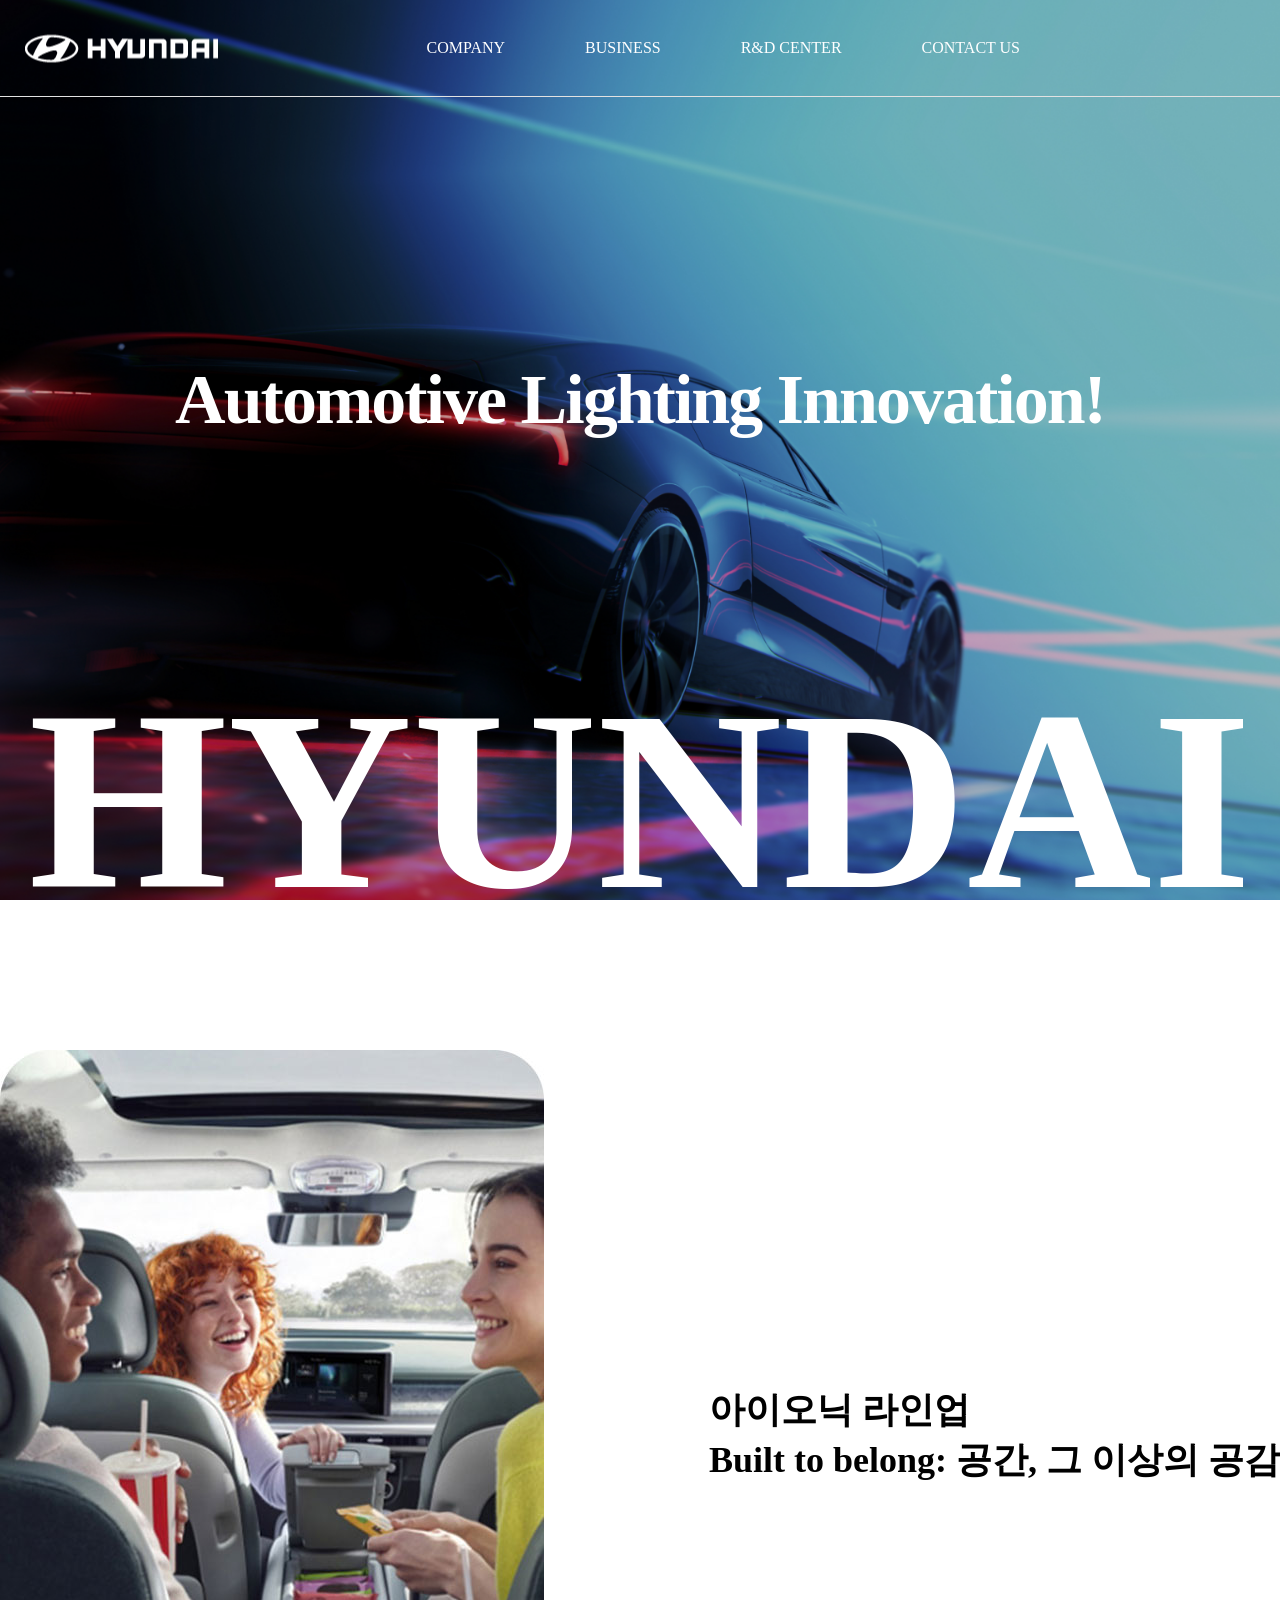
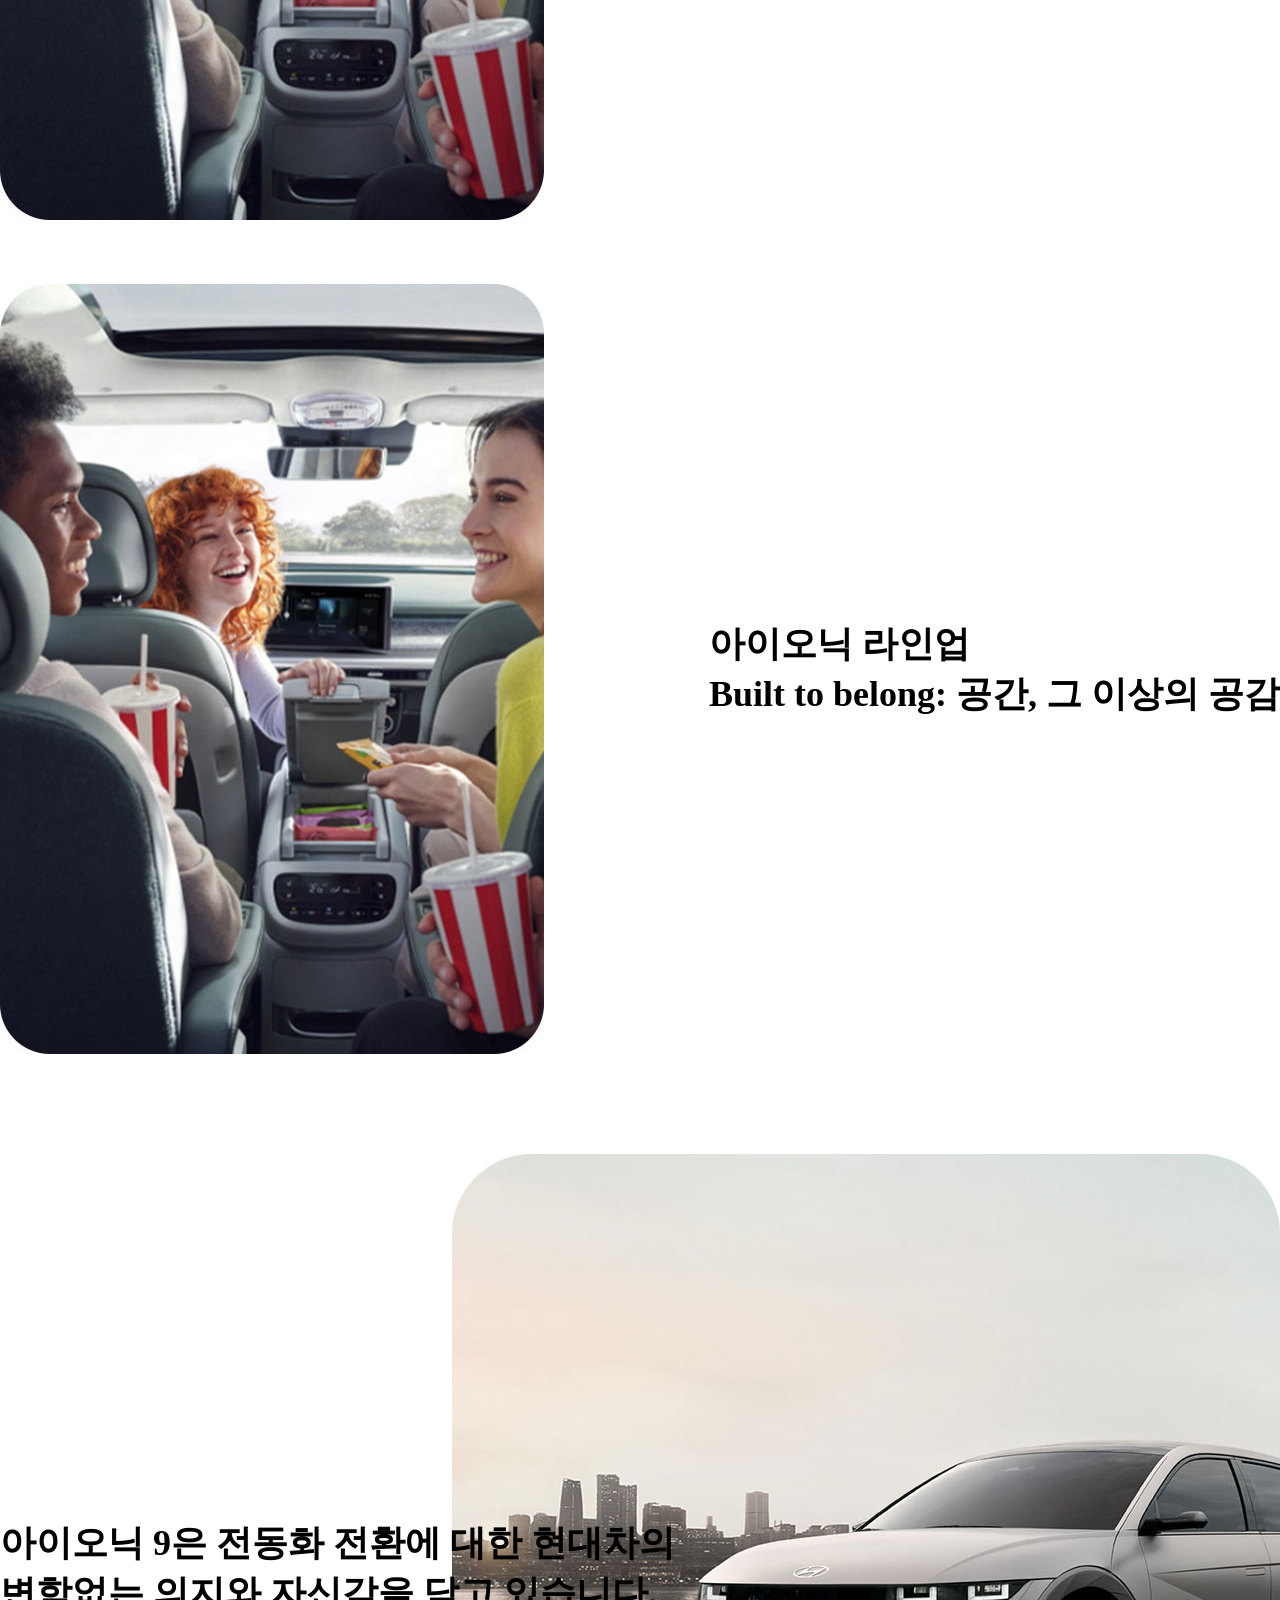
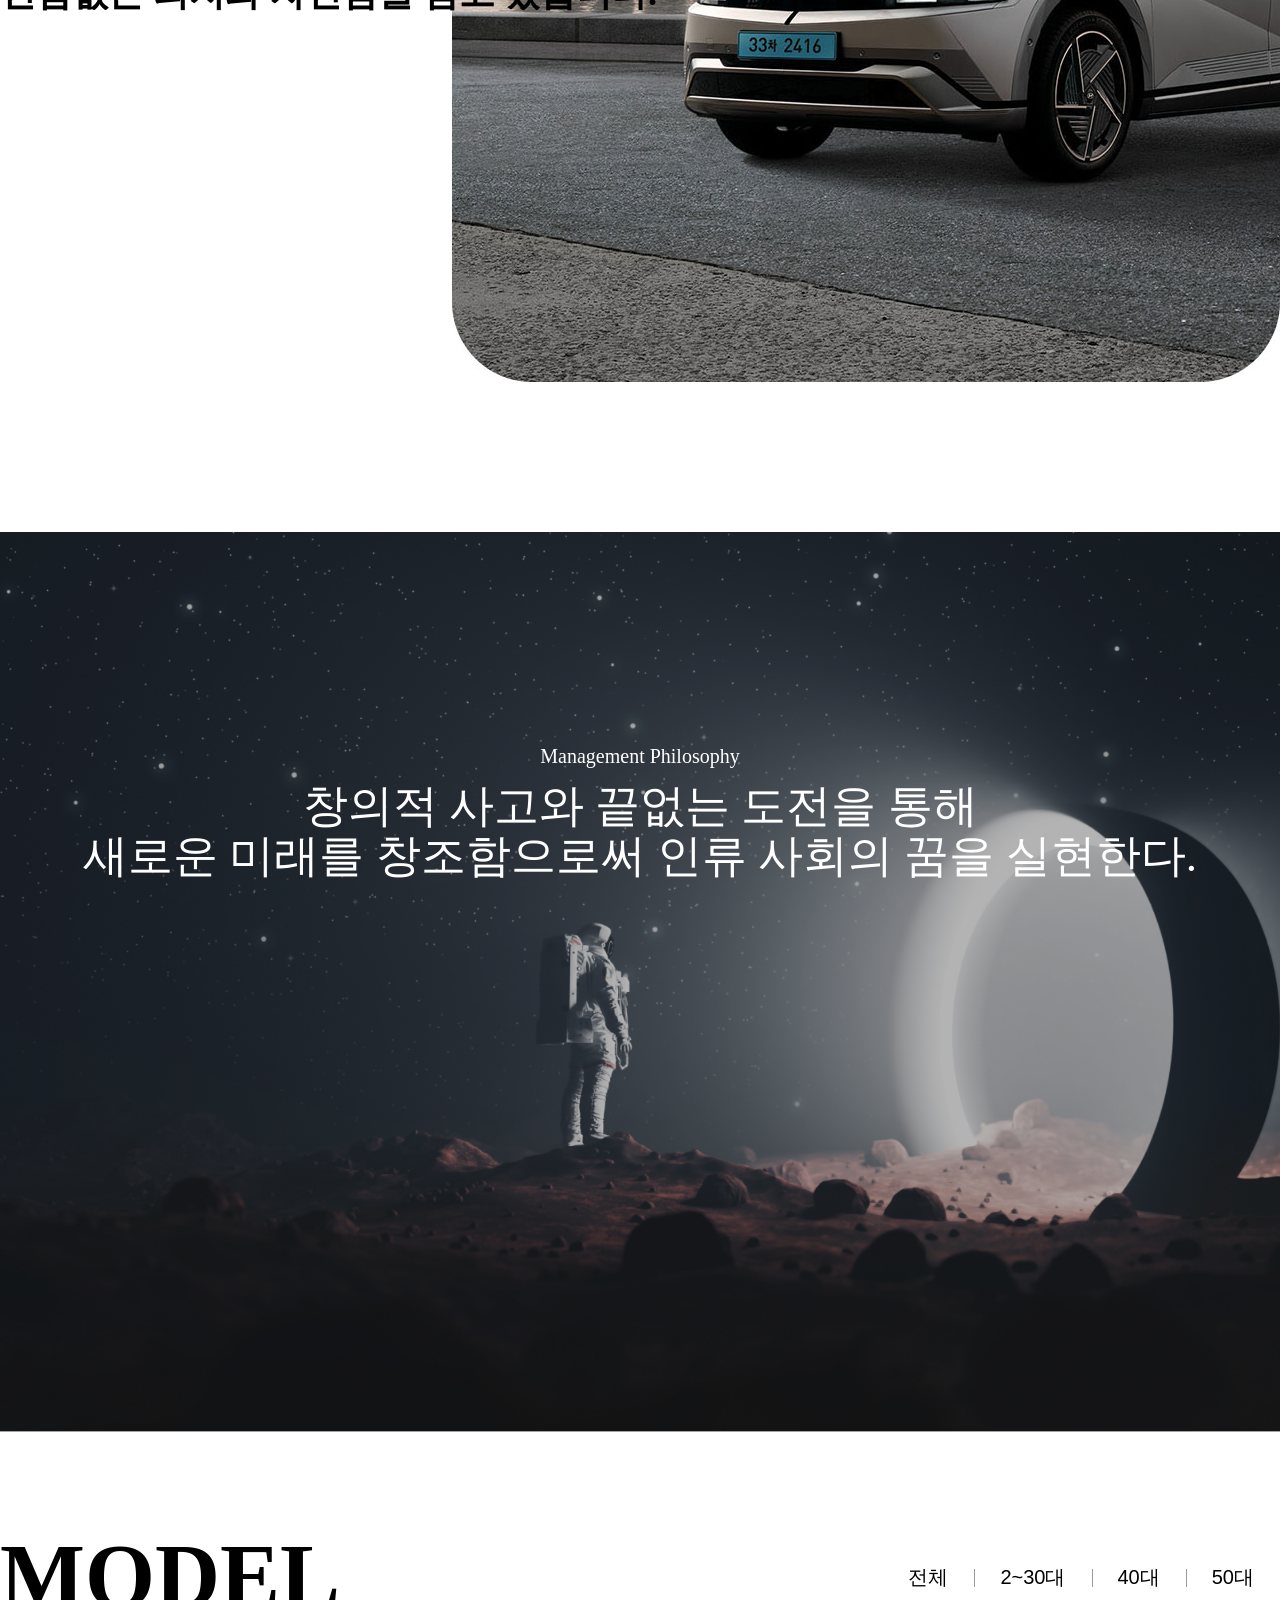
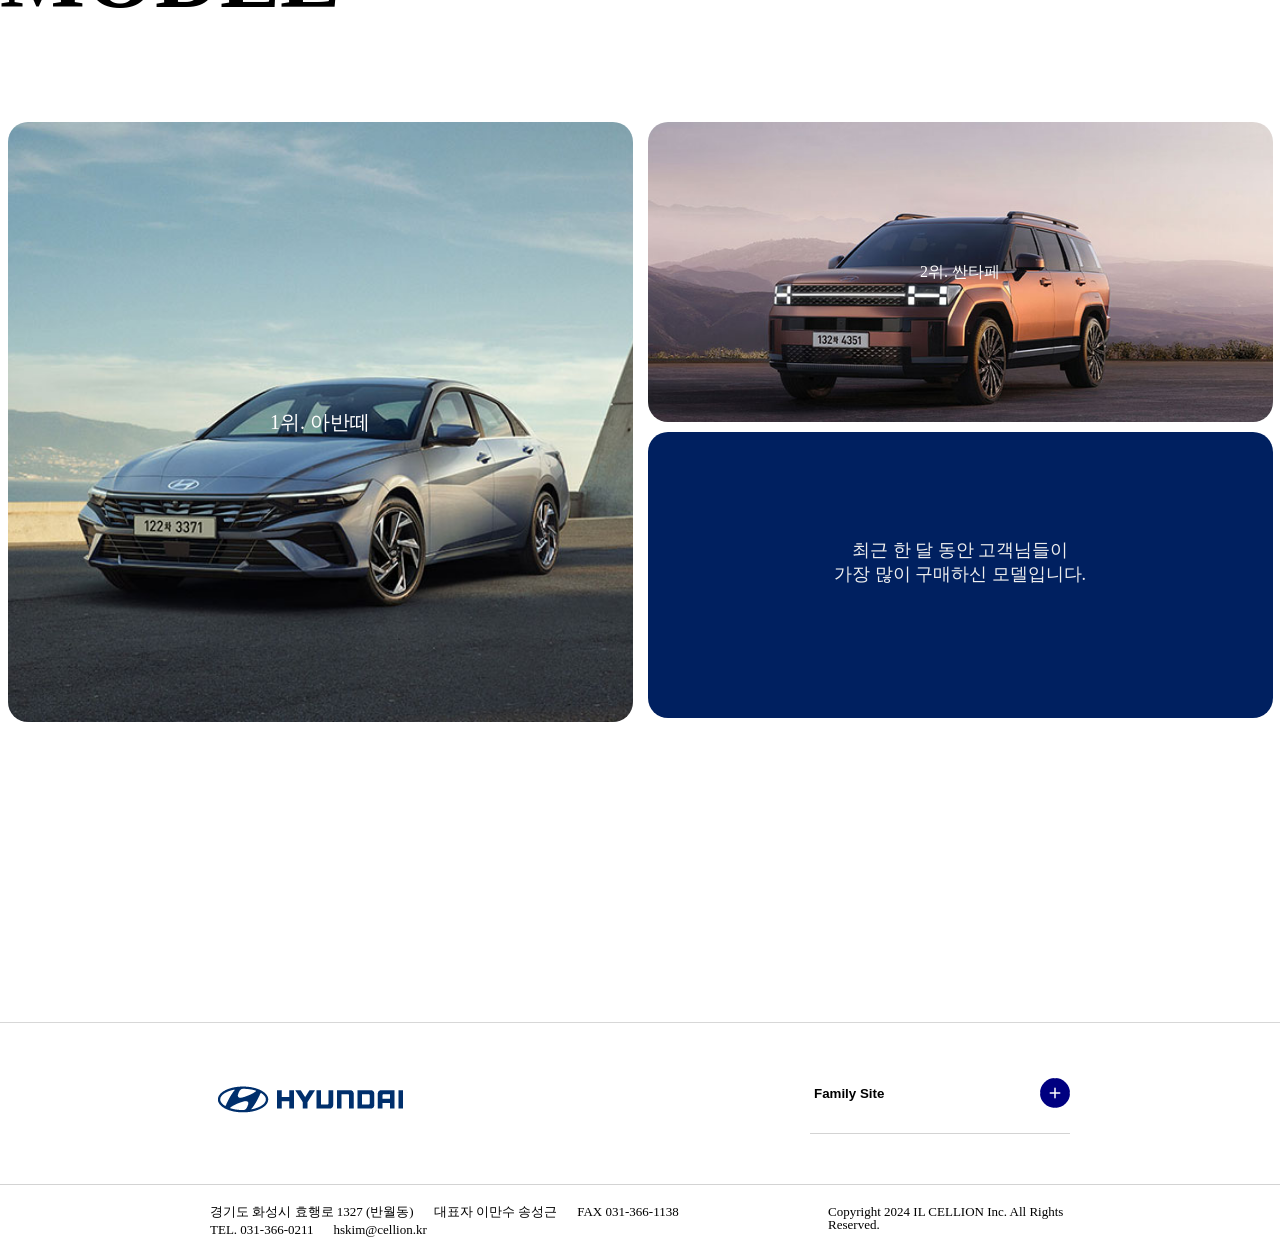
==== index.html @ 61b4600f "k" ====
<!DOCTYPE html>
<html lang="en">
<head>
    <meta charset="UTF-8">
    <meta name="viewport" content="width=device-width, initial-scale=1.0">
    <title>Document</title>
    <link rel="stylesheet" href="css/reset.css">
    <link rel="stylesheet" href="css/style.css">
</head>
<body>
    <!-- https://gyo50.github.io/  ... -->
    <div id="wrap">
        <h1 id="hyundai">
            <div>H</div>
            <div>Y</div>
            <div>U</div>
            <div>N</div>
            <div>D</div>
            <div>A</div>
            <div>I</div>
        </h1>
        <header class="header">
            <nav class="nav-wrapper">
                <div class="logo">
                    <a href="/"></a>
                </div>
                <input type="checkbox" id="nav-toggle" class="nav-toggle"/>
                <label for="nav-toggle" class="nav-toggle-label">
                    <span></span>
                </label>
                <ul class="menu-list">
                    <li class="list">
                        <a class="nav-link" href="#">
                            COMPANY
                            <svg xmlns="http://www.w3.org/2000/svg" fill="none" viewBox="0 0 24 24" stroke-width="1.5" stroke="currentColor" class="dropdown-icon">
                                <path stroke-linecap="round" stroke-linejoin="round" d="m19.5 8.25-7.5 7.5-7.5-7.5" />
                            </svg>
                        </a>
                        <div class="dropdown">
                            <ul class="dropdown-menu">
                                <li>
                                    <a href="#"> 회사소개 </a>
                                </li>
                                <li>
                                    <a href="#">CL 소개</a>
                                </li>
                                <li>
                                    <a href="#">오시는 길</a>
                                </li>
                            </ul>
                        </div>
                    </li>
                    <li class="list">
                        <a class="nav-link" href="#">
                            BUSINESS
                            <svg xmlns="http://www.w3.org/2000/svg" fill="none" viewBox="0 0 24 24" stroke-width="1.5" stroke="currentColor" class="dropdown-icon">
                                <path stroke-linecap="round" stroke-linejoin="round" d="m19.5 8.25-7.5 7.5-7.5-7.5" />
                            </svg>
                        </a>
                        <div class="dropdown">
                            <ul class="dropdown-menu">
                                <li>
                                    <a href="#">System LED</a>
                                </li>
                                <li>
                                    <a href="#">SMT</a>
                                </li>
                                <li>
                                    <a href="#">차량용 LED Lamp</a>
                                </li>
                            </ul>
                        </div>
                    </li>
                    <li class="list">
                        <a class="nav-link" href="#">
                            R&D CENTER
                             <svg xmlns="http://www.w3.org/2000/svg" fill="none" viewBox="0 0 24 24" stroke-width="1.5" stroke="currentColor" class="dropdown-icon">
                                <path stroke-linecap="round" stroke-linejoin="round" d="m19.5 8.25-7.5 7.5-7.5-7.5" />
                            </svg>
                        </a>
                        <div class="dropdown">
                            <ul class="dropdown-menu">
                                <li>
                                    <a href="#">보유기술</a>
                                </li>
                                <li>
                                    <a href="#">특허증</a>
                                </li>
                                <li>
                                    <a href="#">인증서</a>
                                </li>
                            </ul>
                        </div>
                    </li>
                    <li class="list" class="list">
                        <a class="nav-link" href="#">CONTACT US</a>
                    </li>
                </ul>
            </nav>
        </header>

        <div id="scroller" class="scroller">
            <div class="scroll-content">
                <div class="container">
                    <div class="box content1">
                    <h1>Automotive Lighting Innovation!</h1>
                    </div>
                    <div class="box content2">
                        <h1>Developed The World's First System LED.</h1>
                    </div>
                    <div class="box content3">
                        <h1>Ready To Shape The Market’s Future.</h1>
                    </div>
                </div>

                <div class="page-content">
                    <section class="sectoion1">
                        <div class="page1">
                            <div class="car">
                                <img src="img/car1.jpg" alt=""/>
                            </div>
                            <div class="text">
                                <h1>
                                    아이오닉 라인업<br/>
                                    Built to belong: 공간, 그 이상의 공감
                                </h1>
                            </div>
                        </div>


                        <div class="page1 card2">
                            <div class="car">
                                <img src="img/car1.jpg" alt=""/>
                            </div>
                            <div class="text">
                                <h1>
                                    아이오닉 라인업<br/>
                                    Built to belong: 공간, 그 이상의 공감
                                </h1>
                            </div>
                        </div>
                
                        <div class="page2">
                            <div class="card pack-down-center">
                                <h3 class="summaryTitle2"></h3>
                            </div>  
                            <h1 class="text">
                                아이오닉 9은 전동화 전환에 대한 현대차의<br/>
                                변함없는 의지와 자신감을 담고 있습니다.
                            </h1>
                            <div class="car">
                                <img src="img/car2.jpg" alt=""/>
                            </div>
                        </div>   
                    </section>
                
                    <section class="sectoion2">
                        <div class="section_bg">
                            <h3>
                                <span>Management Philosophy</span><br/>
                                창의적 사고와 끝없는 도전을 통해<br/> 
                                새로운 미래를 창조함으로써 인류 사회의 꿈을 실현한다.  
                            </h3>
                        </div>
                    </section>
                
                    <section class="section3">
                        <div class="page-header">
                            <h2>MODEL</h2>
                            <ul>
                                <li><button>전체</button></li>
                                <li><button>2~30대</button></li>
                                <li><button>40대</button></li>
                                <li><button>50대</button></li>      
                            </ul>
                        </div>
                        <div class="carBox">
                            <ul class="data-list col-2">
                                <li class="box1">
                                    <div class="image-box" data-image="all">
                                        <h3>1위. 아반떼</h3>
                                    </div>
                                </li>
                                <li class="box2">
                                    <div class="boxbg-box" data-image="all">
                                        <div class="boxbg">
                                            2위. 싼타페
                                        </div>
                                        <div class="boxtext">최근 한 달 동안 고객님들이<br/> 
                                            가장 많이 구매하신 모델입니다.
                                        </div>
                                    </div>
                                </li>
                            </ul>
                        </div>
                    </section>
                    <footer id="footer" class="footer">
                        
                        <div class="cont site">
                            <div class="menu img-wrap"><img id="footer_logo" src="img/logo.png" alt="로고"></div>
                            <div class="select-box">
                                <select class="select family" title="아이엘셀리온">
                                    <option value disabled selected>Family Site</option>
                                    <option value="https://ilgroup.co.kr">아이엘 그룹</option>
                                    <option value="https://ilscience.co.kr">아이엘 사이언스</option>
                                    <option value="https://ilmobility.co.kr">아이엘모빌리티</option>
                                    <option value="http://www.conus.kr">아이엘커누스</option>
                                    <option value="https://www.itronics.co.kr">아이트로닉스</option>
                                    <option value="https://aheads.co.kr">어헤즈</option>
                                    <option value="http://www.follinic.co.kr">폴리니크</option>
                                    <option value="http://www.kailux.co.kr">카이룩스</option>
                                </select>
                            </div>
                        </div>
                        <div class="cont contact">
                            <address>
                                <span>경기도 화성시 효행로 1327 (반월동)</span>
                                <span>대표자<em>&nbsp;이만수 송성근</em></span>
                                <span>FAX<em> 031-366-1138 </em></span>
                                <span>TEL.<em> 031-366-0211</em></span>
                                <span>hskim@cellion.kr</span>
                            </address>
                            <p class="copyright">Copyright 2024 IL CELLION Inc. All Rights Reserved.</p>
                        </div>
                    </footer>
                </div>
            </div>  
        </div>
       
    </div>






    
    <script src="script.js"></script>
</body>
</html>
---- css/style.css ----
#wrap{
    max-width: 100vw;
    overflow-x: hidden;
   
   
}


.header {
    width: 100%;
    position: fixed;
    z-index: 999;
    right:0;
    top: 0;
    border-bottom: 1px solid #e2e2e2;
}

.nav-wrapper {
    margin: 0 auto;
    display: flex;
    justify-content: space-between;
    align-items: center;
    padding:0 20px;
}

.logo a{
    display:block;
    background-image: url(../img/logo_white.png);
    width: 200px;
    height: 45px;
    background-position: center;
    background-repeat: no-repeat;
}

.nav-toggle {
    display: none;
}

.nav-toggle-label{
    cursor: default;
    color: #fff;
    display: none;
}



.nav-toggle-label span, 
.nav-toggle-label span::before,
.nav-toggle-label span::after {

    display: block;
    background: #fff;
    height: 2px;
    width: 25px;
    position: relative;
    transition: all 0.3s ease-in-out;

}



.nav-toggle-label span::before,
.nav-toggle-label span::after{
    content: "";
    position: absolute;
}


.nav-toggle-label span::before{
    bottom: 8px;
}

.nav-toggle-label span::after{
    top: 8px
}

.nav-toggle:checked+.nav-toggle-label span {
    background: transparent;
}

.nav-toggle:checked+.nav-toggle-label span::before {
    transform: rotate(-45deg);
    bottom: 0;
}

.nav-toggle:checked+.nav-toggle-label span::after {
    transform: rotate(45deg);
    top: 0;
}

.menu-list {
    display:flex;
    margin: 0;
    padding: 0;
    margin-right: 400px;
   
}

.menu-lis .list{
    position: relative;
    padding:1em;
}

.menu-list .list .nav-link {
    display:block;
    padding: 2.5rem;
    color: #fff;
   
}

.dropdown-icon {
    display: none;
    width: 16px;
    height: 16px;
    margin-left: 5px;
    stroke: #000;
    vertical-align: middle;
    transition: transform 0.3s ease;
}

header:hover{
    background-color: #fff;
}

header:hover .menu-list .list .nav-link{
    color: #002060;
}

header:hover .logo a{
    background-image: url(../img/logo.png);
}


.menu-list .list:hover .dropdown{
    display: block
}


.dropdown {
    display: none;
    position: fixed;
    left: 0;
    top: 90px;
    width: 100vw;
    background-color: rgba(255, 255, 255, 1);
    box-shadow: 0 2px 5px rgba(0, 0,0, 0.1);

}

.nav-item.active .dropdown-icon {
    transform: rotate(180deg);
}

.dropdown-menu {
    width: auto;
    margin: 0 auto;
    padding: 2rem;
    display: flex;
    flex-wrap: wrap;
    gap: 5rem;
    justify-content: center;
}

.dropdown-menu a{
    color: #313131;
    white-space: nowrap;
    font-weight: 600;
}



.nav-bg .hidden-nav-bg .hidden-menu{
    display: none;
    
   
}

.nav-bg .hidden-nav-bg .menu1 li{
    float: left;
    position: absolute;
    margin: 0 30px;
    top:50%;
    left:40%;
    transform: translateY(-50%);
    color: #000;
   
}


#hyundai {
    position: absolute;
    bottom: -30px;
    left: 50%;
    transform: translateX(-50%);
    text-align: center;
    font-size: 20em;
    color: #fff;
    font-weight: 600;
    display: flex;
}


#hyundai div {
    position: relative;
    top: 100px; /* 화면 아래에서 시작 */
    opacity: 0; /* 초기에는 보이지 않게 */
    
}

#hyundai div:nth-child(1){
    animation: moveUp1 0.3s ease-out forwards;
}

@keyframes moveUp1 {
    0% {
        top: 200px;
        opacity: 0;
    }
    100% {
        top: -1px;
        opacity: 1; /* 위로 올라가면서 보이게 */
    }
}


#hyundai div:nth-child(2){
    animation: moveUp2 0.4s ease-out forwards;
}

@keyframes moveUp2 {
    0% {
        top: 200px;
        opacity: 0;
    }
    100% {
        top: -1px;
        opacity: 1; /* 위로 올라가면서 보이게 */
    }
}



#hyundai div:nth-child(3){
    animation: moveUp3 0.5s ease-out forwards;
}

@keyframes moveUp3 {
    0% {
        top: 200px;
        opacity: 0;
    }
    100% {
        top: -1px;
        opacity: 1; /* 위로 올라가면서 보이게 */
    }
}


#hyundai div:nth-child(4){
    animation: moveUp4 0.6s ease-out forwards;
}

@keyframes moveUp4 {
    0% {
        top: 200px;
        opacity: 0;
    }
    100% {
        top: -1px;
        opacity: 1; /* 위로 올라가면서 보이게 */
    }
}


#hyundai div:nth-child(5){
    animation: moveUp5 0.7s ease-out forwards;
}

@keyframes moveUp5 {
    0% {
        top: 200px;
        opacity: 0;
    }
    100% {
        top: -1px;
        opacity: 1; /* 위로 올라가면서 보이게 */
    }
}



#hyundai div:nth-child(6){
    animation: moveUp6 0.8s ease-out forwards;
}

@keyframes moveUp6 {
    0% {
        top: 200px;
        opacity: 0;
    }
    100% {
        top: -1px;
        opacity: 1; /* 위로 올라가면서 보이게 */
    }
}


#hyundai div:nth-child(7){
    animation: moveUp7 0.9s ease-out forwards;
}

@keyframes moveUp7 {
    0% {
        top: 200px;
        opacity: 0;
    }
    100% {
        top: -1px;
        opacity: 1; /* 위로 올라가면서 보이게 */
    }
}

.scroller{
    width:100%;
}


.scroll-content{
    box-sizing: border-box;
}

.container .box{
    background-size: cover;
    background-repeat: no-repeat;
    width: 100vw;
    height: 100vh;
    display: flex;
    justify-content: center;
    flex-direction: column;
    align-items: center;
    transition: background-size 5s ease;

}





.container .box h1{
    text-align: center;
    display: block;
    color: #fff;
    font-weight: 600;
    letter-spacing: -2px;
    font-size:70px;
    margin-top: -100px;
   
    


}

.container .content1{
    background-image: url('../img/bg_main_img1.png');
   

}

.container .content2{
    background-image: url('../img/bg_main_img2.png');
    display: none;

}

.container .content3{
    background-image: url('../img/bg_main_img3.png');
    display: none;
    

}

.sectoion1{
    margin: 150px 0;
    box-sizing: border-box;
    display: block;
}

.sectoion1 img{
    max-width: 100%;
    display: block;
}

.sectoion1 .page1{
    display: flex;
    align-items: center;
    justify-content: space-between;
    width: 100%;
    margin-left: auto;
    margin-right: auto;
    max-width: 1346px ;
    gap: 8px;
   
}

.sectoion1 .page2{
    max-width: 1346px;
    margin-top:100px;
    width: 100%;
    margin-left: auto;
    margin-right: auto;
    align-items: center;
    justify-content: space-between;
    display: flex;
    gap: 8px;

}


.page1 .car{
    align-items: center;
    flex-direction: column;
    display: flex;
    width: 544px;
    height: 770px;
    
}


.page1 .text{
    align-items: center;
    flex-direction: column;
  
    display: flex
;
}

.page1 .text h1{
    font-size: 40px;
    color: #000;
    font-weight: 600;
    line-height: 50px;
}

.page1.card2 {
    margin-top: 4em;
}


.pack-down-center {
    align-items: center;
    flex-direction: column;
    gap: 8px;
    display: flex
;
}

.summaryTitle2 {
    font-size: clamp(14px, 6.867vw, 45px);
    font-weight: 500;
    line-height: 1.1;
    margin-left: 6vw;
}

.page2 .car{
    box-sizing: border-box;
    align-items: center;
    flex-direction: column;
    gap: 8px;
    display: flex;
   
}

.page2 .text{
    font-size: 40px;
    font-weight: 600;
    line-height: 50px;
    position: absolute;
    text-align: left;
    z-index: 1;
   
}



.sectoion2 .section_bg{
    width: 100%;
    height: 100vh;
    background-image: url('../img/bg_with_dimmed.png');
    background-size: cover;
    margin-bottom: 100px;
    display: flex;
    align-items: center;
    justify-content: center;
}


.section_bg h3{
    font-size: clamp(14px, 6.867vw, 45px);
    font-weight: 500;
    line-height: 50px;
    color: #fff;
    text-align: center;
    margin-top: -40vh;
}

.section_bg span{
    font-size: 20px;
}


.section3 {
    width: 100%;
    margin-bottom: 300px;
}


.page-header {
    max-width:1346px ;
    display:flex;
    justify-content: space-between;
    align-items: center;
    margin: 0 auto;
}

.page-header h2{
    font-size: 90px;
    font-weight: 600;
    min-width: 50%;
}

.page-header ul{
    display: flex;
}


.page-header li{
    position: relative;
    padding: 0 20px;
}

.page-header li:nth-child(2)
::before {
    display: flex;
    position: absolute;
    display: block;
    content: "";
    width: 1px;
    height: 18px;
    background: #999;
    left: 0px;
    top: 8px;
}


.page-header li:nth-child(3)
::before {
    display: flex;
    position: absolute;
    display: block;
    content: "";
    width: 1px;
    height: 18px;
    background: #999;
    left: 0px;
    top: 8px;
}

.page-header li:nth-child(4)
::before {
    display: flex;
    position: absolute;
    display: block;
    content: "";
    width: 1px;
    height: 18px;
    background: #999;
    left: 0px;
    top: 8px;
}

.page-header ul button {
    font-size: 20px;
    line-height: 30px;
    cursor: pointer;
    background-color: transparent;
    border: none;
}

.carBox {
    max-width: 1346px ;
    margin: 0 auto;
    width: 100%;

}

.carBox ul{
    margin-top: 100px;
    display: flex;
    flex-wrap: wrap;
    justify-content: space-around;
}

.carBox li{
    width: calc((100% - 30px) /2);
    box-sizing: border-box;
}



.carBox .box1 .image-box{
    width: 100%;
    height: 600px;
    background-size:cover;
    background-position: center center;
    background-repeat: no-repeat;
    background-image: url(../img/avantae.jpg);
    border-radius: 20px;
    position: relative;
    
}

.carBox .box1 h3 {
    position: absolute;
    left: 50%;
    top: 50%;
    transform: translate(-50%, -50%);
    color: #fff;
    text-align: center;
    font-size: 20px;
    line-height: 30px;
}

.carBox .box2 {
    overflow: hidden;
}


.carBox .box2 > div{
    display:flex;
    position: relative;
    flex-wrap: wrap;
}

.carBox .box2 .boxbg{
    background-image: url(../img/santanpae.jpg);
    background-size: cover;
    background-position: center center;
    background-repeat: no-repeat;
    width: 100%;
    height: 300px;
    border-radius: 20px;
}

.carBox .box2 .boxbg{
    color: #fff;
    text-align: center;
    line-height: 300px;
}

.carBox .box2 .boxtext {
    width: 100%;
    margin-top:10px;
    height: 180px;
    border-radius: 20px;
    background-color: #002060;
    text-align: center;
    font-size:18px;
    line-height: 24px;
    padding-top: 17%;
    color: #eee;
}

#footer {
    border-top: 1px solid #d7d7d7;
    box-sizing: border-box;
    font-size: 13px;
    width: 100%;
}


#footer > .cont {
    display: flex;
    justify-content: space-between;
   
}


.img-wrap {
    position: relative;
    overflow: hidden;
}


#footer .menu {
    gap: 5px 40px;
}

.select-box {
   
    border-bottom: 1px solid lightgray;
    transition: border-bottom 0.3s;
   
    
}

#footer .select-box {
    padding-right: 30px;
    position: relative;
    height: 80px;
}

.select-box, .select {
    background-image: none;
}




.select option {
    width: 100%;
    font-weight: inherit;
    padding: 20px;
}

#footer .select.family {
    position: absolute;
    top: 0;
    left: 0;
    height: 100%;
    font-weight: 600;
}

.select {
    position: relative;
    vertical-align: middle;
    background: transparent url(/img/select-arr.svg) no-repeat 100% 50%;
    background-size: 20px 20px;
    padding-right: 20px;
    z-index: 1;
}

.select-box .select {
    width: 100%;
    border-bottom: 0;
    padding-right: 0;
    z-index: 1;
}

#footer .contact{
    border-top: 1px solid lightgray;
    padding: 20px 0;
}



#footer .menu, #footer address {
    display: flex;
    flex-wrap: wrap;
}

#footer address {
    
    gap: 5px 20px;
    flex-wrap: wrap;
    display: flex;
    
}

#footer .menu {
    padding-top: 10px;
    flex-wrap: wrap;
    display: flex;
}

#footer .select-box::after {
    width: 30px;
    height: 30px;
    border-radius: 50%;
    background-color: navy;
    background-image: url(../img/family-site-plus.svg);
    background-position: center center;
    background-size: 20px 20px;
    content: '';
    display: inline-block;
    position: absolute;
    top: 50%;
    transform: translateY(-50%);
    right: 0;
    z-index: 1;
    
}
    
#footer .select-box.active::after {
    background-image: url(/img/family-site-minus.svg);
}

#footer .select {
    border: none;
}

/* max-width:1600px */

@media screen and (max-width:1600px){
    #hyundai{
        font-size: 18em;
    }
}

/* max-width:1600px */



/* max-width:1400px */


@media screen and (max-width:1400px){
    #hyundai{
        font-size: 16em;
    }

    .menu-list {
        margin-right: 200px;
       
    }


    .page1 .text h1 {
        font-size: 36px;

    }

    .page2 .text {
        font-size: 36px;
    }


   
}

/* max-width:1400px */




/* max-width:1200px */

@media screen and (max-width:1210px){

    #hyundai{
        font-size: 14em;
    }

    .menu-list{
        margin-right: 100px;
    }



    .page1 .text h1 {
        font-size: 30px;

    }

    .page2 .text {
        font-size: 30px;
    }

    .section_bg h3 {
        font-size: 30px;
    }

}

/* max-width:1200px */



/* max-width:1080px */

@media screen and (max-width:1080px){

    .container .box h1 {
        font-size: 60px;
      
    }

    #hyundai {
        font-size: 12em;
    }

    .menu-list{
        margin-right: 0;
    }

    .menu-list {
        margin-right: 100px;
       
    }


    .page1 .text h1 {
        font-size: 28px;
    }

    .section_bg h3 {
        font-size: 28px;
    }


    .carBox .box1 .image-box{   
        height: 578px;
      
    }
    

   

}

/* max-width:1080px */



@media (max-width:1020px){
    .container .box h1 {
        font-size: 26px;
    }

    .menu-list .list .nav-link {
        padding: 2.5rem 1rem;
        
    }

    .menu-list {
        margin-right: 200px;
       
    }

    .carBox .box1 .image-box{   
        height: 575px;
       

    }
}

/* max-width:960px */

@media (max-width:960px){
    .logo a {
        width: 130px;
        background-size: cover;
    }

    .menu-list{display:none;}

    body.opened-nav #header .nav-wrap::before {
        z-index: 1;
        opacity: 1;
    }



    #header .nav-wrap::before {
        content: '';
        display: block;
        position: fixed;
        top: 0;
        left: 0;
        width: 100%;
        height: var(--header);
        background-color: var(--white);
        z-index: -1;
        opacity: 0;
    }


   

    .nav-toggle-label{
        display: flex;
        cursor: pointer;
        align-items: center;
        width: 30px;
        height: 30px;
        z-index: 2;
    }

    .nav-toggle:checked~.menu-list{
        transform: translateX(0);
        display: block;
    }

   
    .menu-list{
        /* display: none; */
        position: absolute;
        top: 100%;
        left: 0;
        width: 100%;
        background: #fff;
        height: calc(100vh - 60px);
        padding: 20px;
        transition: transform 0.3s ease-in-out;
        
    }


    .menu-list .list {
        margin: 0;

    }

    .menu-list .list .nav-link{
        color: #000;


    }

    .dropdown-icon {
        display: inline-block;
    }    

    .nav-item:hover .dropdown-icon {
        stroke: #0aa0d2;
    }

    .nav-item.active .dropdown {
        display: block;
        background: #fff;
    }

    .dropdown {
        position: static;
        width: 100%;
        box-shadow: none;
        padding-left: 0;
    }

    .dropdown-menu {
        flex-direction: column;
        padding: 1rem;
        gap: 1.5rem;
    }
    
    .dropdown-menu a {
        color: #000;
        white-space: nowrap;
    }

    header:hover{
        background-color: transparent;
    }
    
    header:hover .menu-list .list .nav-link{
        color: #000;
    }

   #footer {
        padding-left: 30px;
        padding-right: 30px;
    } 

    #footer > .cont {
        flex-direction: column;

    }

    #footer .menu {
        order: 2;
    }

    #footer_logo {
        width: 40vw;
    }

    #footer  > .cont + .cont {
        margin-top: 20px;
    }

    #footer .contact {
        border: none;
    }

    #footer .copyright {
        margin-top: 30px;
    }
}

/* max-width:960px */


/* max-width:913px */

@media (max-width:913px){
    #hyundai {
        font-size: 10em;
    }

    .page2 .car {
        box-sizing: border-box;
        width: 587px;
    ;
    }

    .page2 .text {
        padding-left: 30px;
        font-weight: 600;
    }
}

/* max-width:913px */


/* max-width:820px */

@media (max-width:820px){
    .page-header h2 {
        font-size: 60px;
        
    }

    .page-header ul button {
        font-size: 16px;
      
    }
    
}
/* max-width:820px */



/* max-width:768px */


@media (max-width:768px){
    .menu-list{display:none;}

    .nav-toggle-label{
        display: flex;
        cursor: pointer;
        align-items: center;
        width: 30px;
        height: 30px;
        z-index: 2;
    }

    .nav-toggle:checked~.menu-list{
        transform: translateX(0);
        display: block;
    }

   
    .menu-list{
        /* display: none; */
        position: absolute;
        top: 100%;
        left: 0;
        width: 100%;
        background: #fff;
        height: calc(100vh - 60px);
        padding: 20px;
        transition: transform 0.3s ease-in-out;
        
    }


    .menu-list .list {
        margin: 0;

    }

    .menu-list .list .nav-link{
        color: #000;


    }

    .dropdown-icon {
        display: inline-block;
    }    

    .nav-item:hover .dropdown-icon {
        stroke: #0aa0d2;
    }

    .nav-item.active .dropdown {
        display: block;
        background: #fff;
    }

    .dropdown {
        position: static;
        width: 100%;
        box-shadow: none;
        padding-left: 0;
    }

    .dropdown-menu {
        flex-direction: column;
        padding: 1rem;
        gap: 1.5rem;
    }
    
    .dropdown-menu a {
        color: #000;
        white-space: nowrap;
    }

    header:hover{
        background-color: transparent;
    }
    
    header:hover .menu-list .list .nav-link{
        color: #000;
    }
    
    header:hover .logo a{
        background-image: url(../img/logo_white.png);
    }
    
}   


/* max-width:768px */





/* min-width: 1141px */

@media (min-width: 1141px) {
    .data-list.col-2 > li {
        width: calc((100% - 30px) / 2);
    }
}

/* min-width: 1141px */





/* min-width: 1281px */



@media (min-width: 1281px) {

    


    #footer > .cont {
        padding-left: 210px;
        padding-right: 210px;
    }
}


/* min-width: 1281px */





/* min-width: 961px */


@media (min-width: 961px) {



    #footer .cont.site {
        align-items: center;
        padding-top: 30px;
        padding-bottom: 50px;
        padding-right: 210px;
        padding-left: 210px;

    }

 
    #footer > .cont {
        padding-right: 210px;
        padding-left: 210px;
        display: flex;
        justify-content: space-between;
    
    }

    #footer .select-box {
        min-width: 230px;
    }

    #footer .cont.contact > address + .copyright {
        padding-left: 30px;
     
    }
}


/* min-width: 961px */
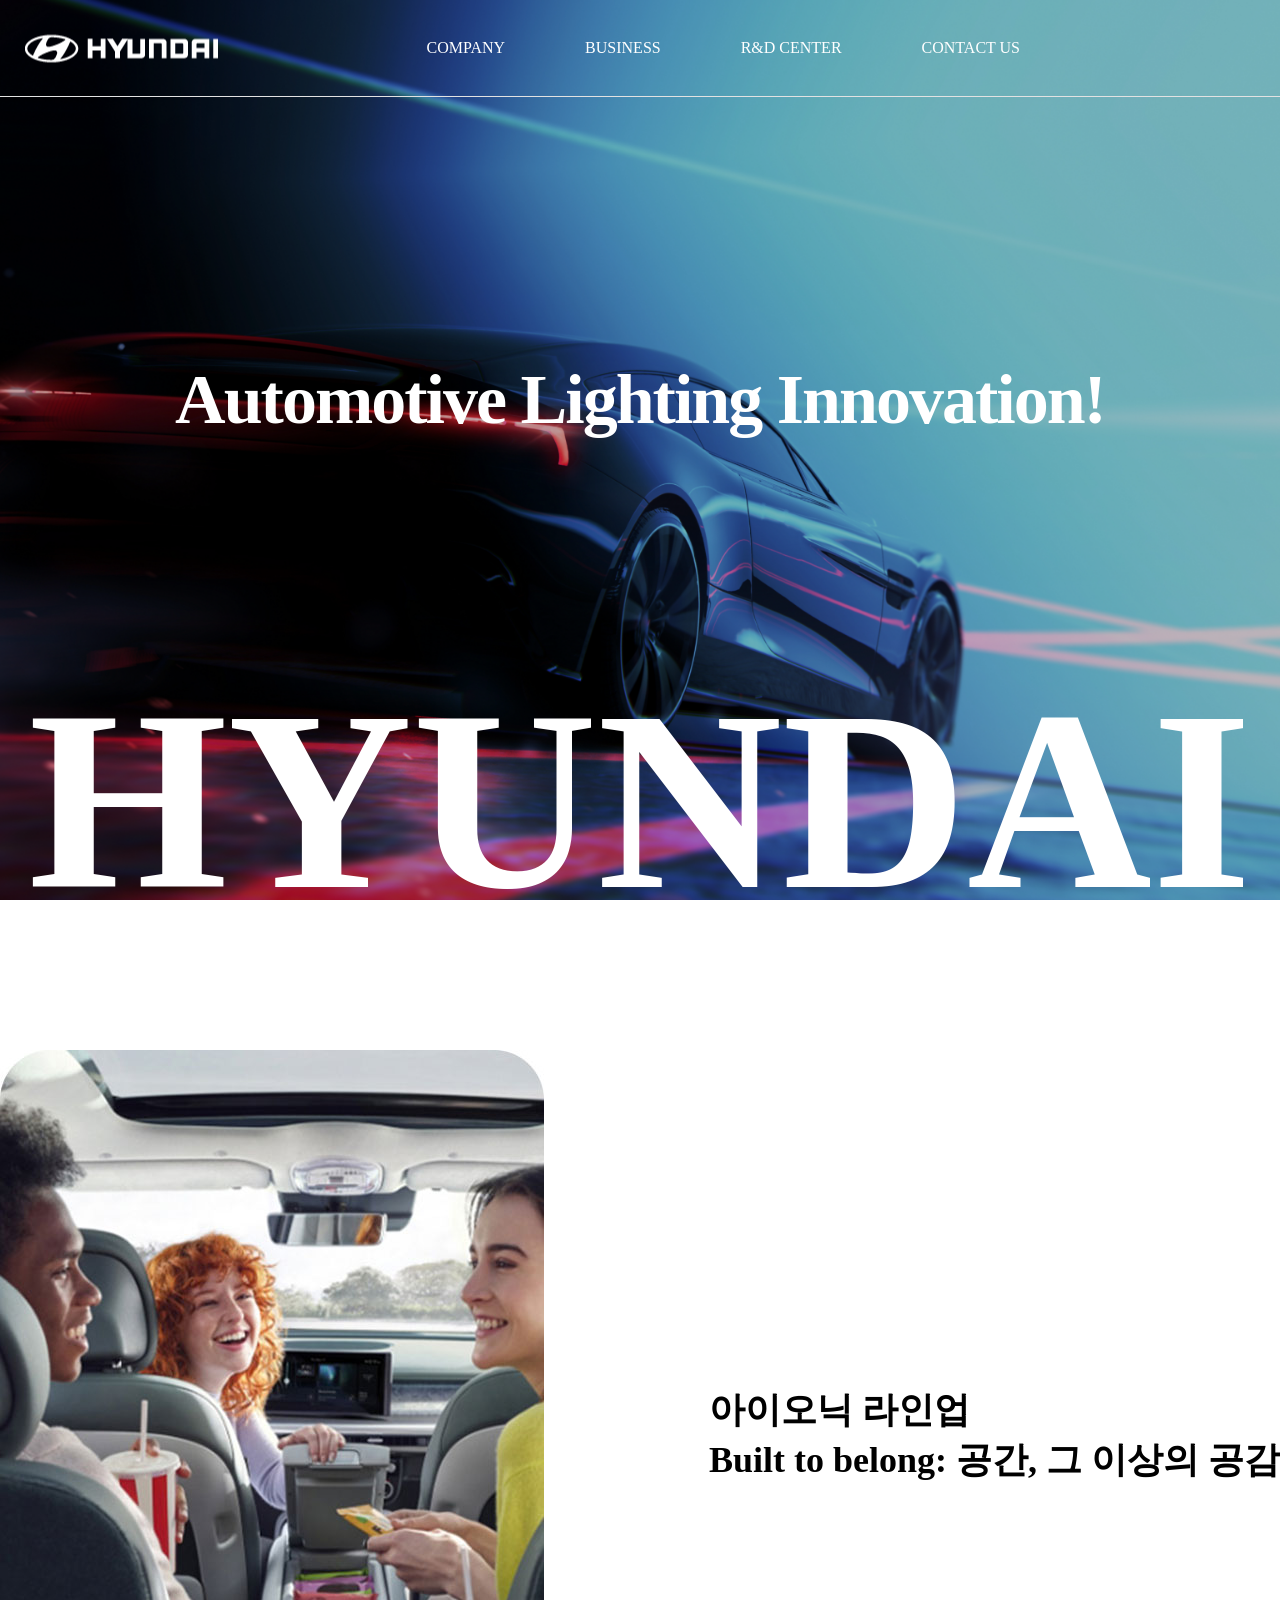
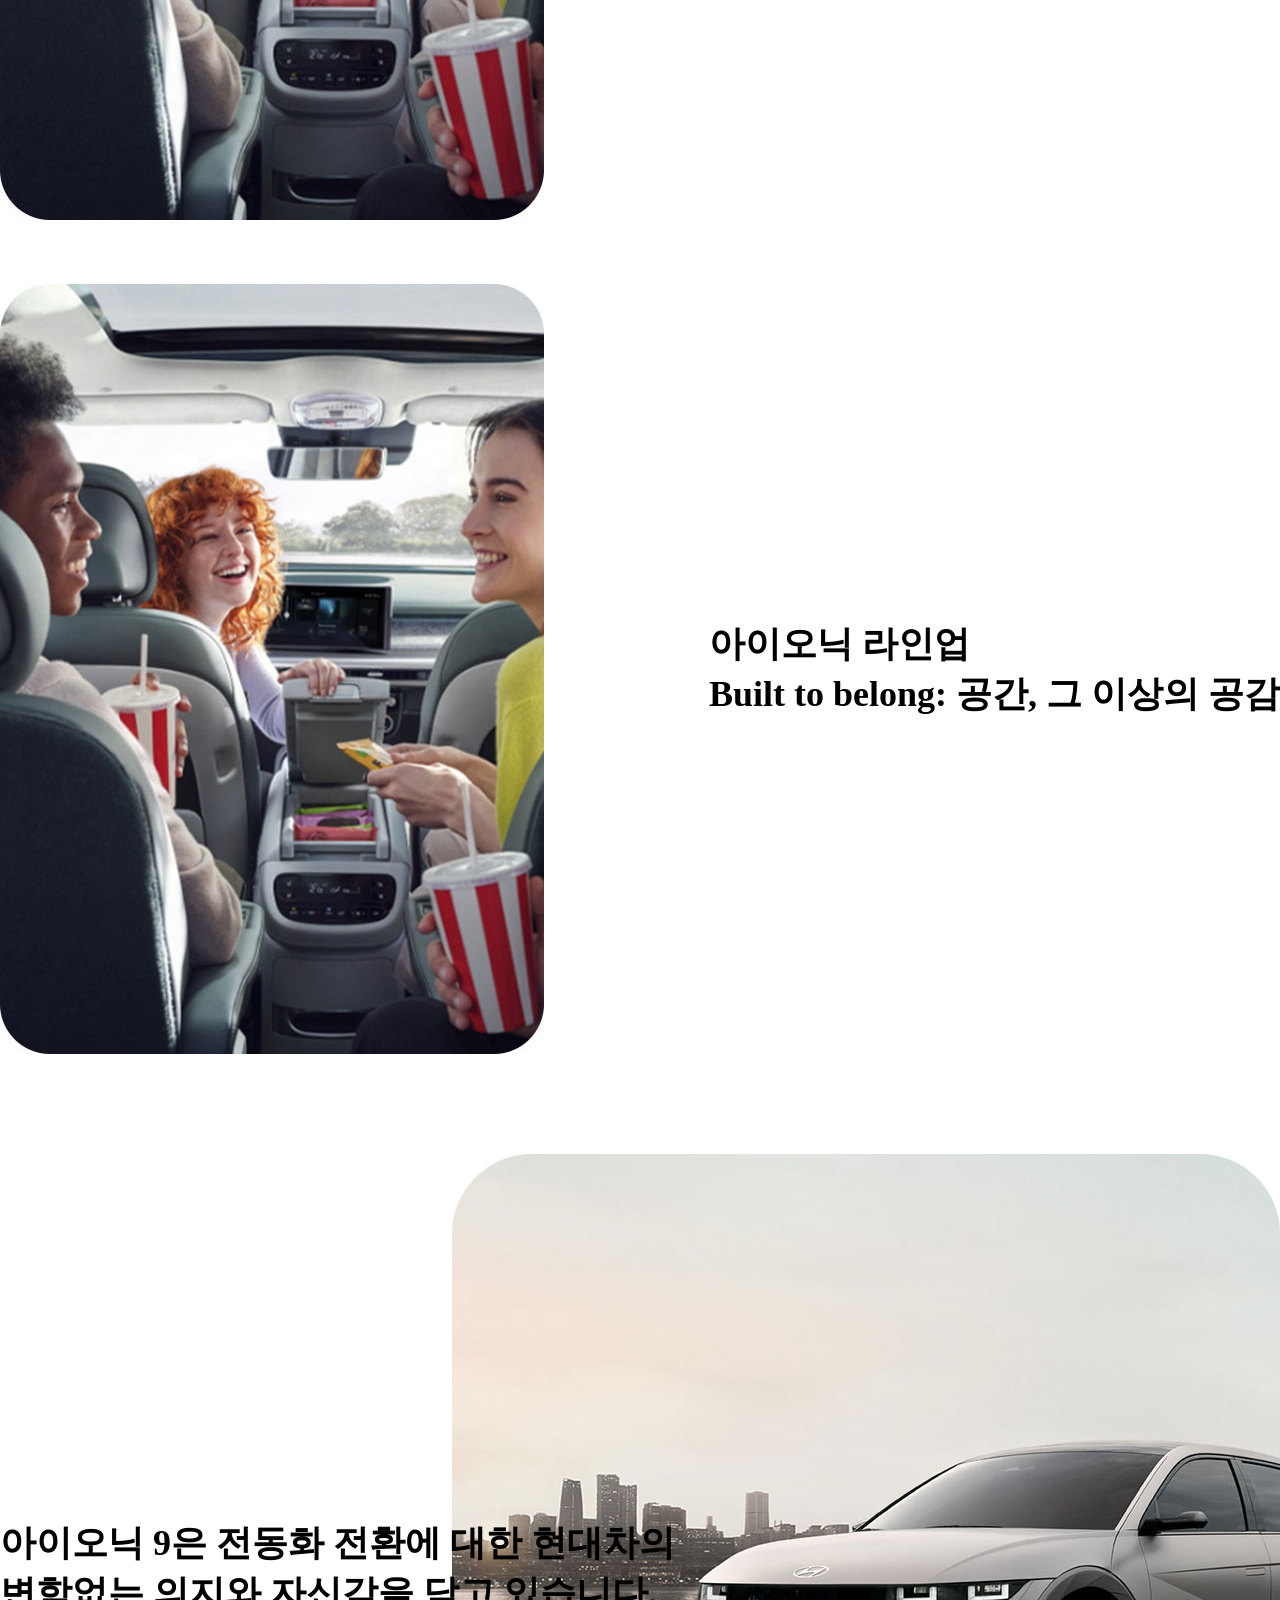
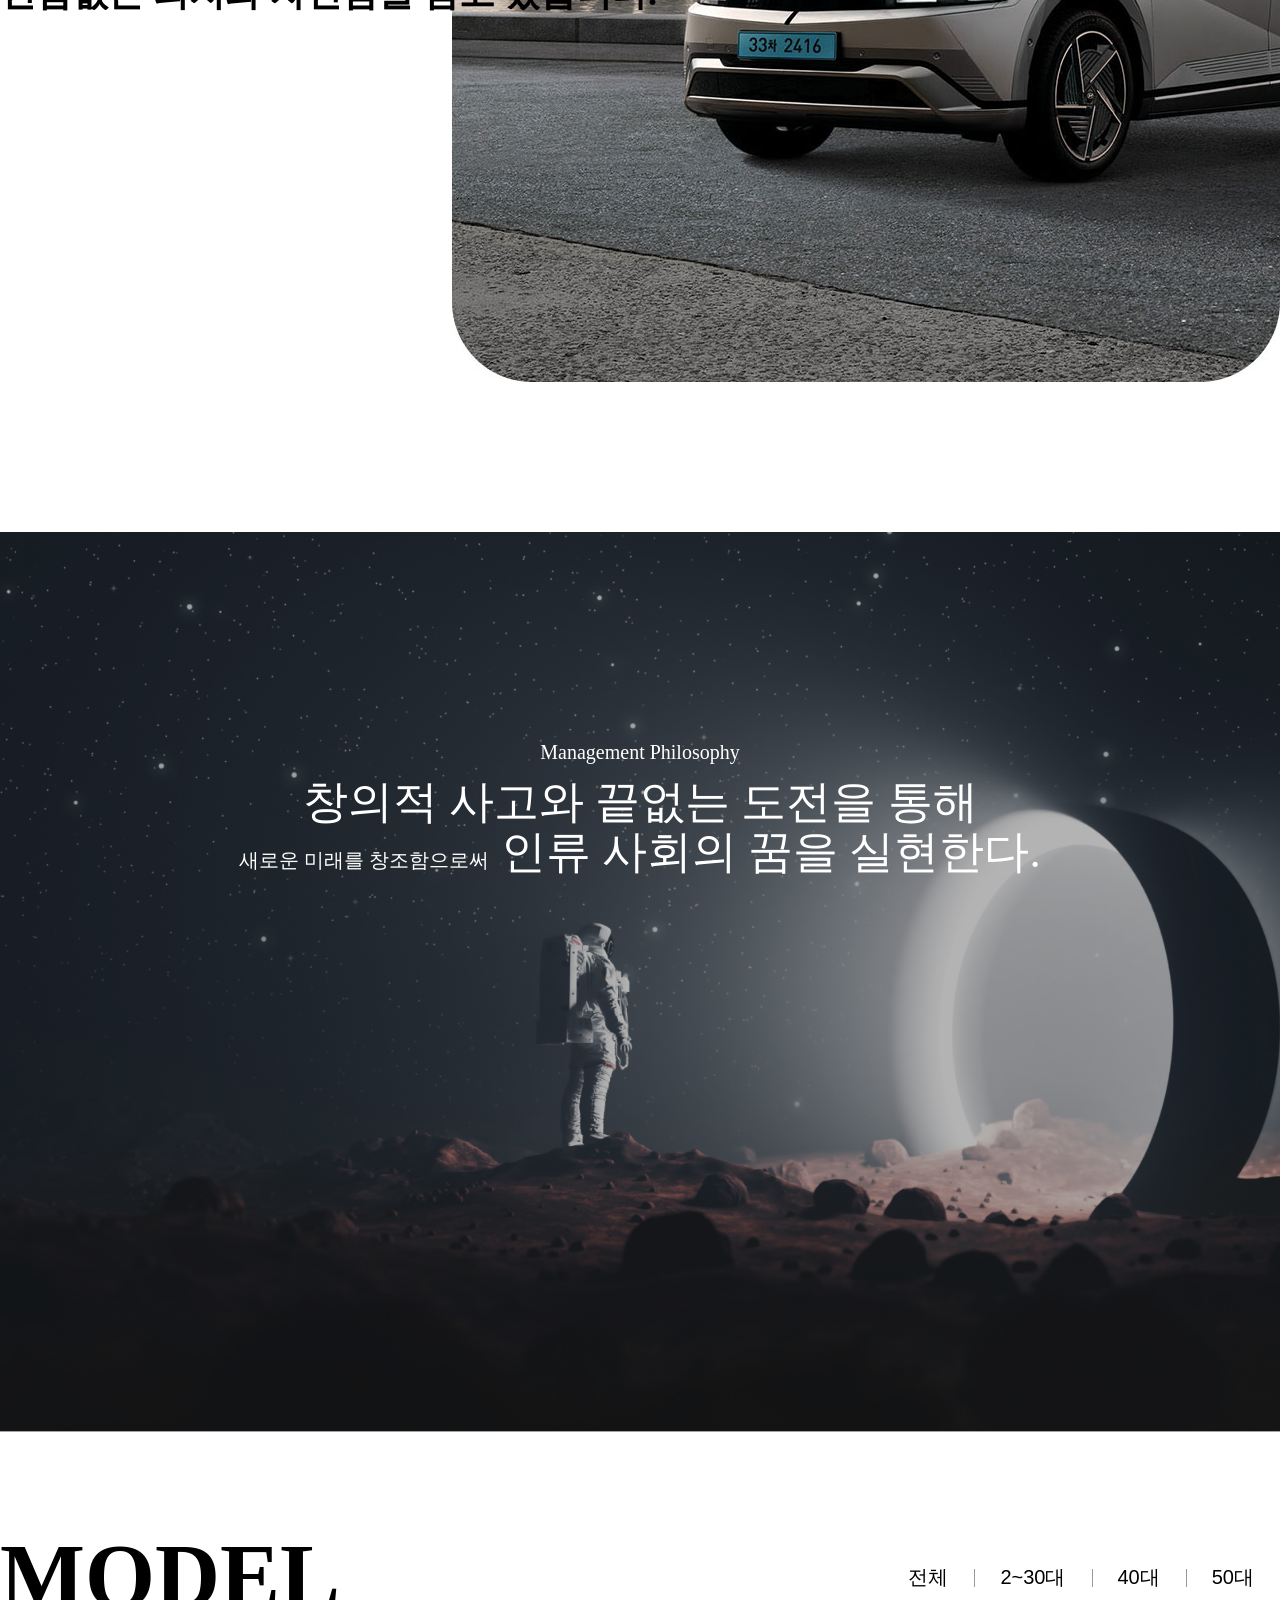
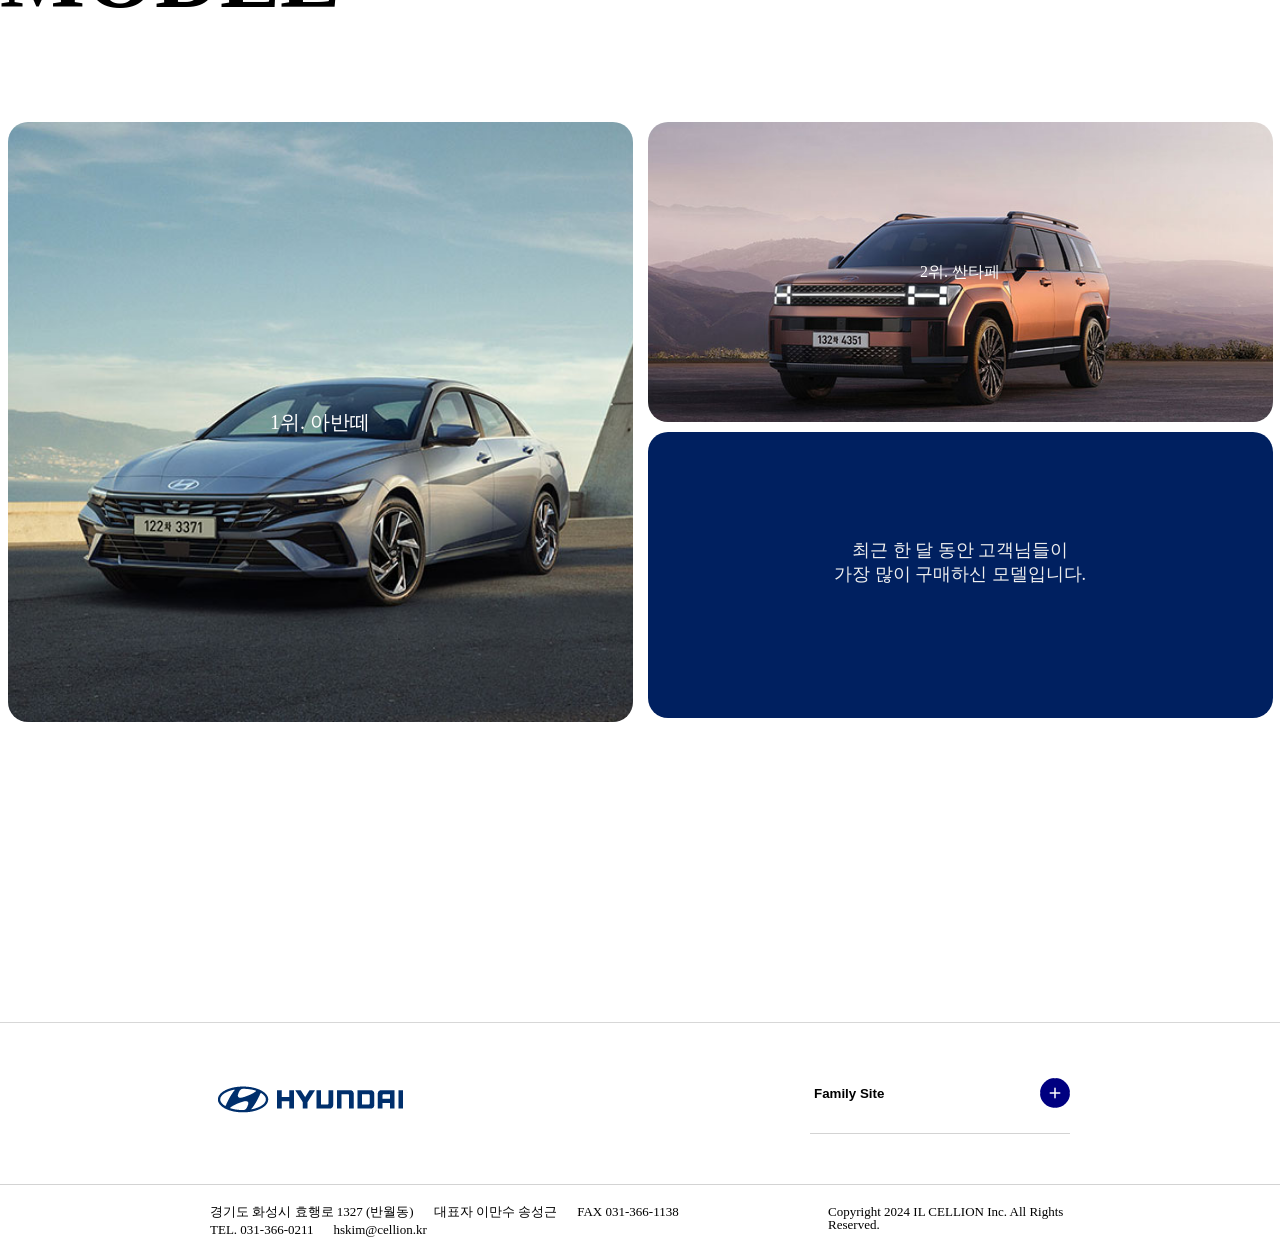
==== commit 2c80cb78: "j" ====
--- a/index.html
+++ b/index.html
@@ -159,7 +159,7 @@
                             <h3>
                                 <span>Management Philosophy</span><br/>
                                 창의적 사고와 끝없는 도전을 통해<br/> 
-                                새로운 미래를 창조함으로써 인류 사회의 꿈을 실현한다.  
+                                <span class="text">새로운 미래를 창조함으로써</span> 인류 사회의 꿈을 실현한다.  
                             </h3>
                         </div>
                     </section>
--- a/css/style.css
+++ b/css/style.css
@@ -1114,6 +1114,9 @@
 /* max-width:820px */
 
 @media (max-width:820px){
+  
+
+
     .page-header h2 {
         font-size: 60px;
         
@@ -1133,6 +1136,69 @@
 
 
 @media (max-width:768px){
+    #hyundai {
+        font-size: 8em;
+    }
+
+    .sectoion1 .page1 {
+        flex-direction: column;
+    }
+
+    .page1 .text {
+        margin-top: 30px;
+    
+    }
+
+    .page2 .text {
+        padding-left: 0;
+        text-align: center;
+       
+      
+    }
+
+    .page1 .text h1 {
+        text-align: center;
+    }
+
+    .sectoion1 .page2 {
+       margin-top: 50px;
+    }
+
+
+    .sectoion1 .page2 {
+        flex-direction: column;
+    }
+
+    .page2 .car {
+       margin-top:150px;
+       width:100%;
+    }
+
+    .section_bg h3 .text{
+        display: none;
+    }
+
+    .section_bg h3 {
+        font-size: 36px;
+        font-weight: 600;
+        margin-top: -20vh;
+    }
+
+    .carBox ul {
+       flex-direction: column;
+       margin: 0 auto;
+       margin-top: 100px;
+    }
+
+    .carBox li {
+        width: 95%;
+        margin:0 auto;
+    }
+
+    .carBox .box1 .image-box {
+        margin-bottom: 13px;
+    }
+
     .menu-list{display:none;}
 
     .nav-toggle-label{
@@ -1225,6 +1291,70 @@
 
 
 
+/* max-width:740px */
+
+@media (max-width:740px){
+    .page-header {
+      flex-direction: column;
+    }
+
+    .page-header h2 {
+        text-align: center;
+        margin-bottom: 50px;
+    }
+}
+
+/* max-width:740px */
+
+
+
+/* max-width:620px */
+
+@media (max-width:620px){
+    #hyundai {
+        font-size: 6em;
+        bottom: -10px;
+    }
+
+    .page2 .text {
+        font-size:26px;
+    }
+
+    .section_bg h3 {
+        font-size: 30px;
+       
+    }
+
+}    
+/* max-width:620px */
+
+
+
+/* max-width:560px */
+
+@media (max-width:560px){
+    .page1 .car {
+        width: 100%;
+    }
+
+    .page1 .text h1 {
+        font-size: 24px;
+    }
+
+    .page2 .text {
+        font-size: 24px;
+    }
+
+    .section_bg h3 {
+        font-size: 26px;
+    }
+
+}
+
+/* max-width:560px */
+
+
+
 
 
 /* min-width: 1141px */
